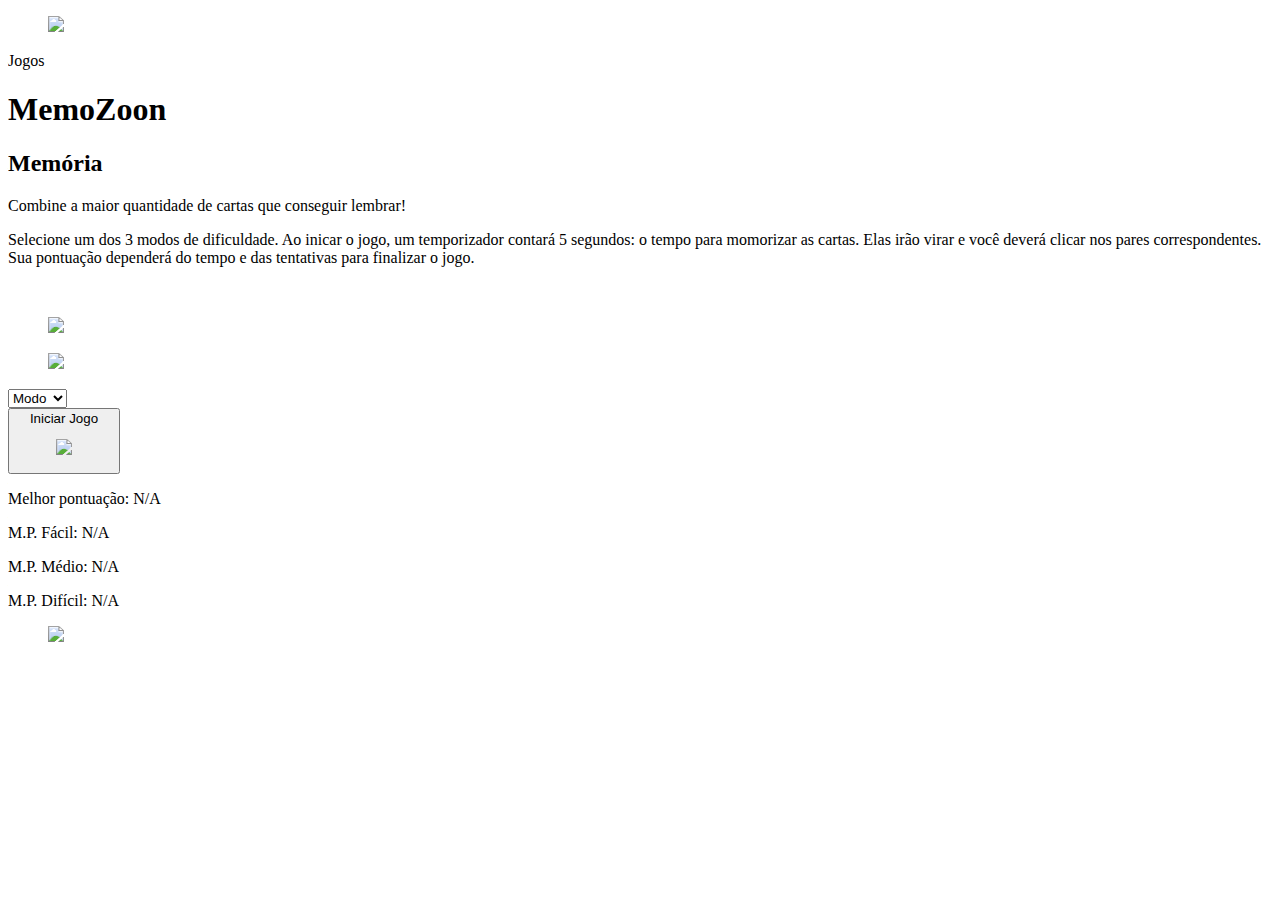
==== index.html @ 67cbceb7 "inicio" ====
<!DOCTYPE html>
<html lang="pt-br">

<head>
    <meta charset="UTF-8">
    <meta name="viewport" content="width=device-width, initial-scale=1.0">
    <title>MemoZoon - Informações</title>
    <link rel="stylesheet" href="ininfo.css" />
    <script defer src="memo.js"></script>
</head>

<body>
    <header>
        <figure id="seta"><a href="#"><img src="seta.png"></a></figure>
        <p>Jogos</p>
    </header>
    <section class="corpo">
        <h1>MemoZoon</h1>
        <h2>Memória</h2>
        <p class="combine">Combine a <span>maior quantidade de cartas</span> que conseguir lembrar!</p>
        <p class="voce">Selecione um dos <span>3 modos de dificuldade.</span> Ao inicar o jogo,
            um temporizador contará <span>5 segundos:</span> o tempo para
            momorizar as cartas. Elas irão virar e você deverá clicar nos
            pares correspondentes. Sua pontuação dependerá <span>do tempo e das tentativas</span> para finalizar o jogo.</p>
        <br>
        <figure><img src="cartasinicio.png"></figure>
        <figure id="te"><img src="tornadoe.png"></figure>
        <div class="dojogo">
            <form id="modo-form" action="memozoon.html" method="GET">
                <select id="modo" name="modo" required>
                    <option value="" disabled selected>Modo</option>
                    <option value="Fácil">Fácil</option>
                    <option value="Médio">Médio</option>
                    <option value="Difícil">Difícil</option>
                </select>
                <br>
                <button type="submit">Iniciar Jogo <figure id="seton"><img src="duaseta.png"></figure></button>
            </form>
            <p class="melhor">Melhor pontuação: <span id="melhorPontuacao">N/A</span></p>
            <p class="melhor">M.P. Fácil: <span id="melhorPontuacaoFacil">N/A</span></p>
            <p class="melhor">M.P. Médio: <span id="melhorPontuacaoMedio">N/A</span></p>
            <p class="melhor">M.P. Difícil: <span id="melhorPontuacaoDificil">N/A</span></p>
        </div>
        <figure id="td"><img src="tornadod.png"></figure>
    </section>
</body>
</html>
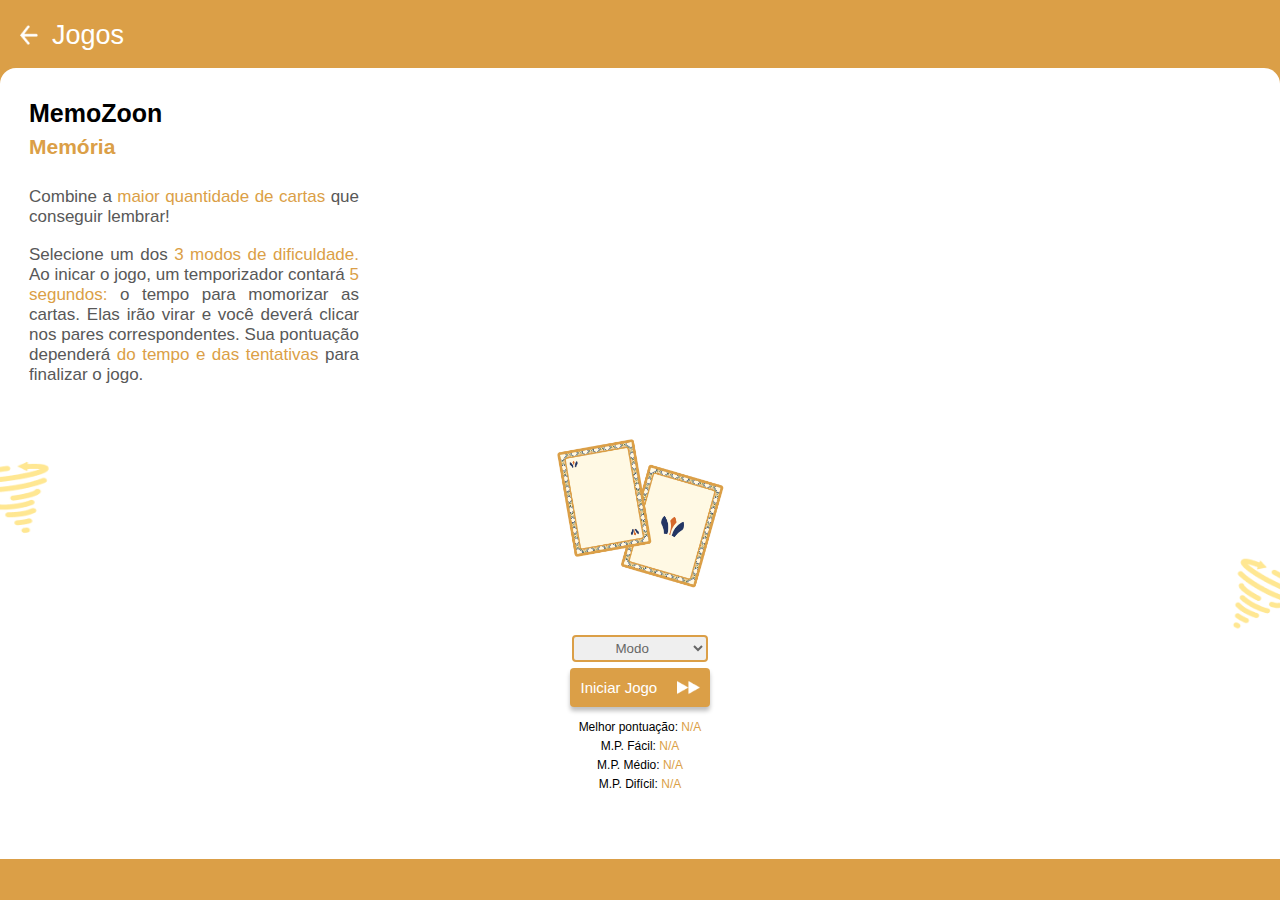
==== commit 01df513a: "inicio" ====
--- a/index.html
+++ b/index.html
@@ -4,7 +4,7 @@
 <head>
     <meta charset="UTF-8">
     <meta name="viewport" content="width=device-width, initial-scale=1.0">
-    <title>MemoZoon - Informações</title>
+    <title>MemoZoon</title>
     <link rel="stylesheet" href="ininfo.css" />
     <script defer src="memo.js"></script>
 </head>
--- a/ininfo.css
+++ b/ininfo.css
@@ -0,0 +1,183 @@
+* {
+  padding: 0;
+  margin: 0;
+  box-sizing: border-box;
+  list-style: none;
+  font-family: 'Montserrat', sans-serif;
+  /* max-width: 360px; */
+  max-width: 100vw;
+  max-height: 750px;
+}
+
+body {
+  background-color: #DB9F47;
+  /* max-width: 360px; */
+  max-width: 100vw;
+  max-height: 640px;
+}
+
+.corpo {
+  margin-top: 20px;
+  background-color: white;
+  padding: 0 29px 0 29px;
+  border-radius: 16px 16px 0 0;
+  max-height: 100%;
+}
+
+header {
+  font-size: 14px;
+  background-color: #DB9F47;
+  display: flex;
+  text-align: center;
+  padding: 10px 0;
+}
+
+#seta img {
+  width: 18px;
+  height: 20px;
+  position: absolute;
+  left: 20px;
+  top: 25px;
+}
+
+#seta a {
+  padding: 10px 17px 0 10px;
+  text-decoration: none;
+  border-radius: 0;
+  box-shadow: none;
+  /* height: 20px; */
+}
+
+header p {
+  color: white;
+  justify-content: center;
+  padding: 5px 0 0 25px;
+  /* font-weight: 600; */
+  font-size: 27px;
+  height: 20px;
+  margin-top: 5px;
+}
+
+h1 {
+  color: black;
+  font-size: 25px;
+  font-weight: bold;
+  padding: 31px 0 7px 0;
+}
+
+h2 {
+  color: #DB9F47;
+  font-size: 21px;
+  font-weight: bold;
+  padding-bottom: 20px;
+}
+
+.combine{
+  padding-bottom: 10px;
+}
+
+.voce{
+  padding-bottom: 30px;
+}
+
+p {
+  color: #585858;
+  font-size: 17px;
+  text-align: justify;
+  max-width: 330px;
+  padding: 8px 0 0 0;
+}
+
+span {color: #DB9F47;}
+
+figure {
+  text-align: center;
+  justify-content: center;
+  padding: 6px 0;
+}
+
+figure img {
+  width: 167px;
+  height: 149.02px;
+}
+
+#te {
+  padding: 0;
+  position: absolute;
+  left: 0;
+  top: 450px;
+}
+
+#te img {
+  width: 75.5px;
+  height: 100px;
+}
+
+#td {
+  padding: 0;
+  position: absolute;
+  right: 0;
+  /* left: 280px; */
+  top: 550px;
+}
+
+#td img {
+  width: 75.5px;
+  height: 100px;
+}
+
+.dojogo {
+  display: flex;
+  flex-direction: column;
+  text-align: center;
+  margin-top: 1.5em;
+  padding-bottom: 4.2em;
+  align-items: center;
+}
+
+select:required:invalid {color: #666;}
+option[value=""][disabled] {display: none;}
+option {color: #000;}
+
+#modo {
+  padding: 0.2em 2.8em;
+  border: solid 2px #DB9F47;
+  border-radius: 4px;
+  margin: 1em 0 0.5em;
+}
+
+.dojogo p {
+  text-align: center;
+  color: black;
+  font-size: 12px;
+  /* padding-top: 13px; */
+}
+
+button {
+  padding: 0.6em 0.7em;
+  width: 140px;
+  text-decoration: none;
+  color: white;
+  background-color: #DB9F47;
+  border-radius: 4px;
+  border: none;
+  font-size: 15px;
+  box-shadow: 0 4px 4px rgba(0, 0, 0, 0.25);
+  display: flex;
+  justify-content: space-between;
+  align-items: center;
+}
+
+button:hover{cursor: pointer;}
+#seton{padding: 3px 0 0 0;}
+#seton img{
+  padding: 0;
+  height: 15px;
+  width: 26.25px;
+}
+.melhor{
+  padding-top: 13px;
+}
+.melhor ~ .melhor{
+  padding-top: 5px;
+}
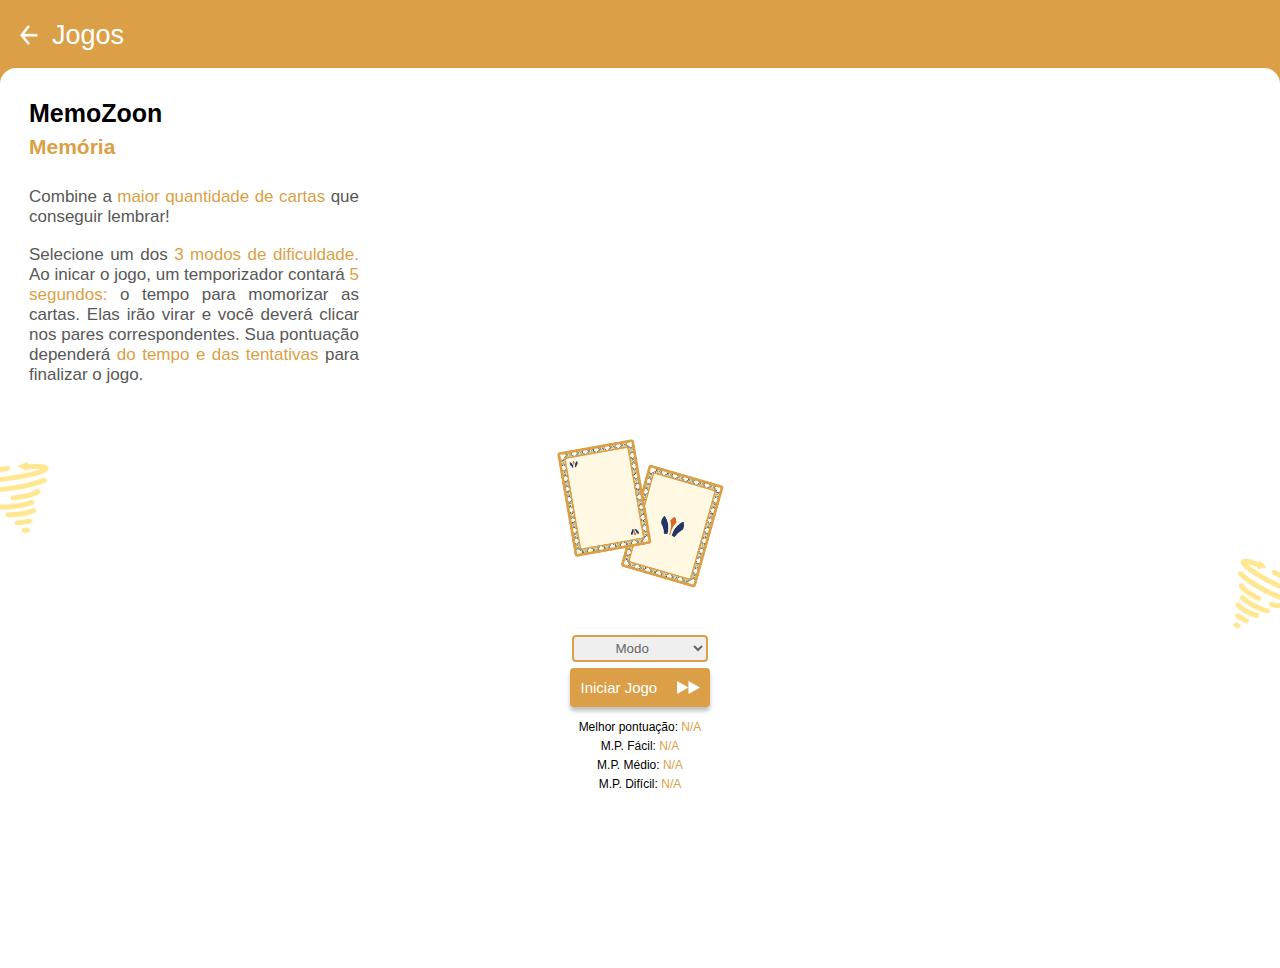
==== commit bd6517cd: "inicio" ====
--- a/index.html
+++ b/index.html
@@ -11,7 +11,7 @@
 
 <body>
     <header>
-        <figure id="seta"><a href="#"><img src="seta.png"></a></figure>
+        <figure id="setaInicio"><a href="#"><img src="seta.png"></a></figure>
         <p>Jogos</p>
     </header>
     <section class="corpo">
--- a/ininfo.css
+++ b/ininfo.css
@@ -13,7 +13,8 @@
   background-color: #DB9F47;
   /* max-width: 360px; */
   max-width: 100vw;
-  max-height: 640px;
+  /* max-height: 640px; */
+  max-height: 100vh;
 }
 
 .corpo {
@@ -21,7 +22,7 @@
   background-color: white;
   padding: 0 29px 0 29px;
   border-radius: 16px 16px 0 0;
-  max-height: 100%;
+  min-height: 100vh;
 }
 
 header {
@@ -41,6 +42,21 @@
 }
 
 #seta a {
+  padding: 10px 17px 0 10px;
+  text-decoration: none;
+  border-radius: 0;
+  box-shadow: none;
+  /* height: 20px; */
+}
+#setaInicio img {
+  width: 18px;
+  height: 20px;
+  position: absolute;
+  left: 20px;
+  top: 25px;
+}
+
+#setaInicio a {
   padding: 10px 17px 0 10px;
   text-decoration: none;
   border-radius: 0;
